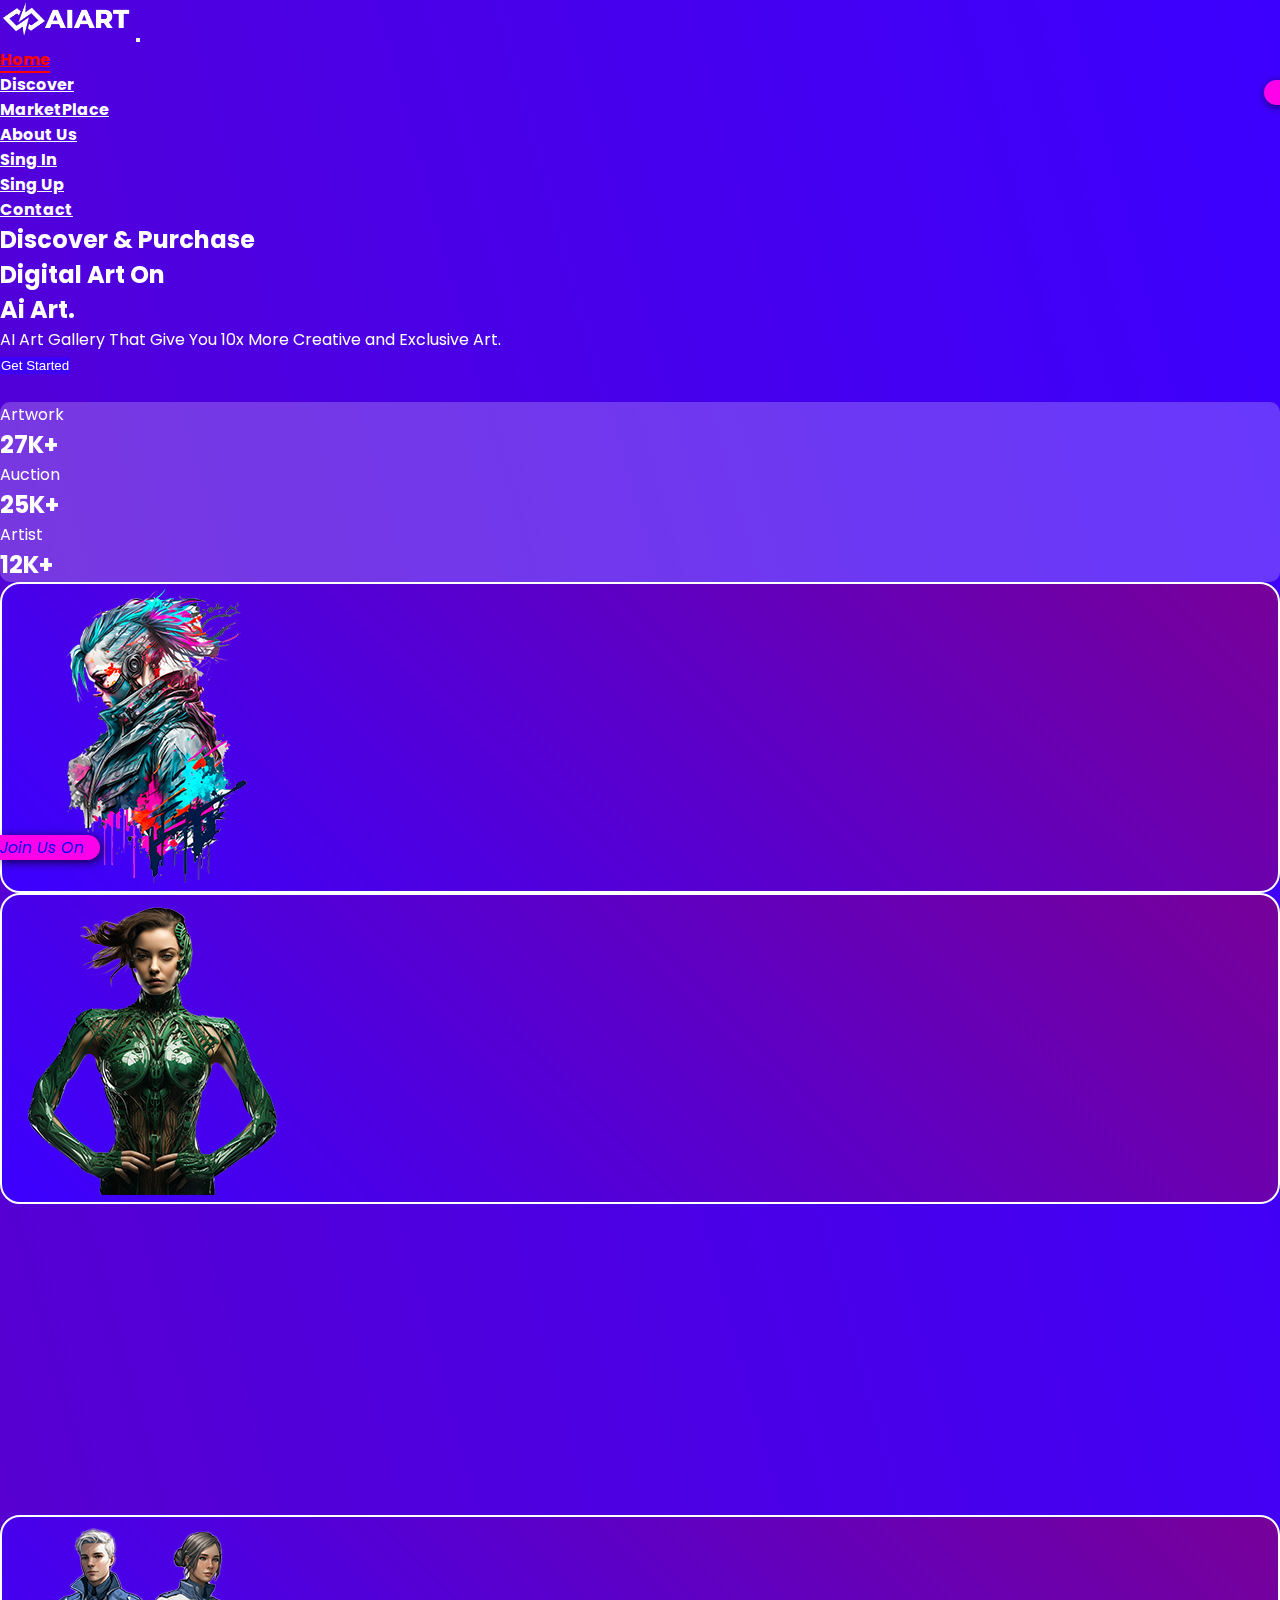
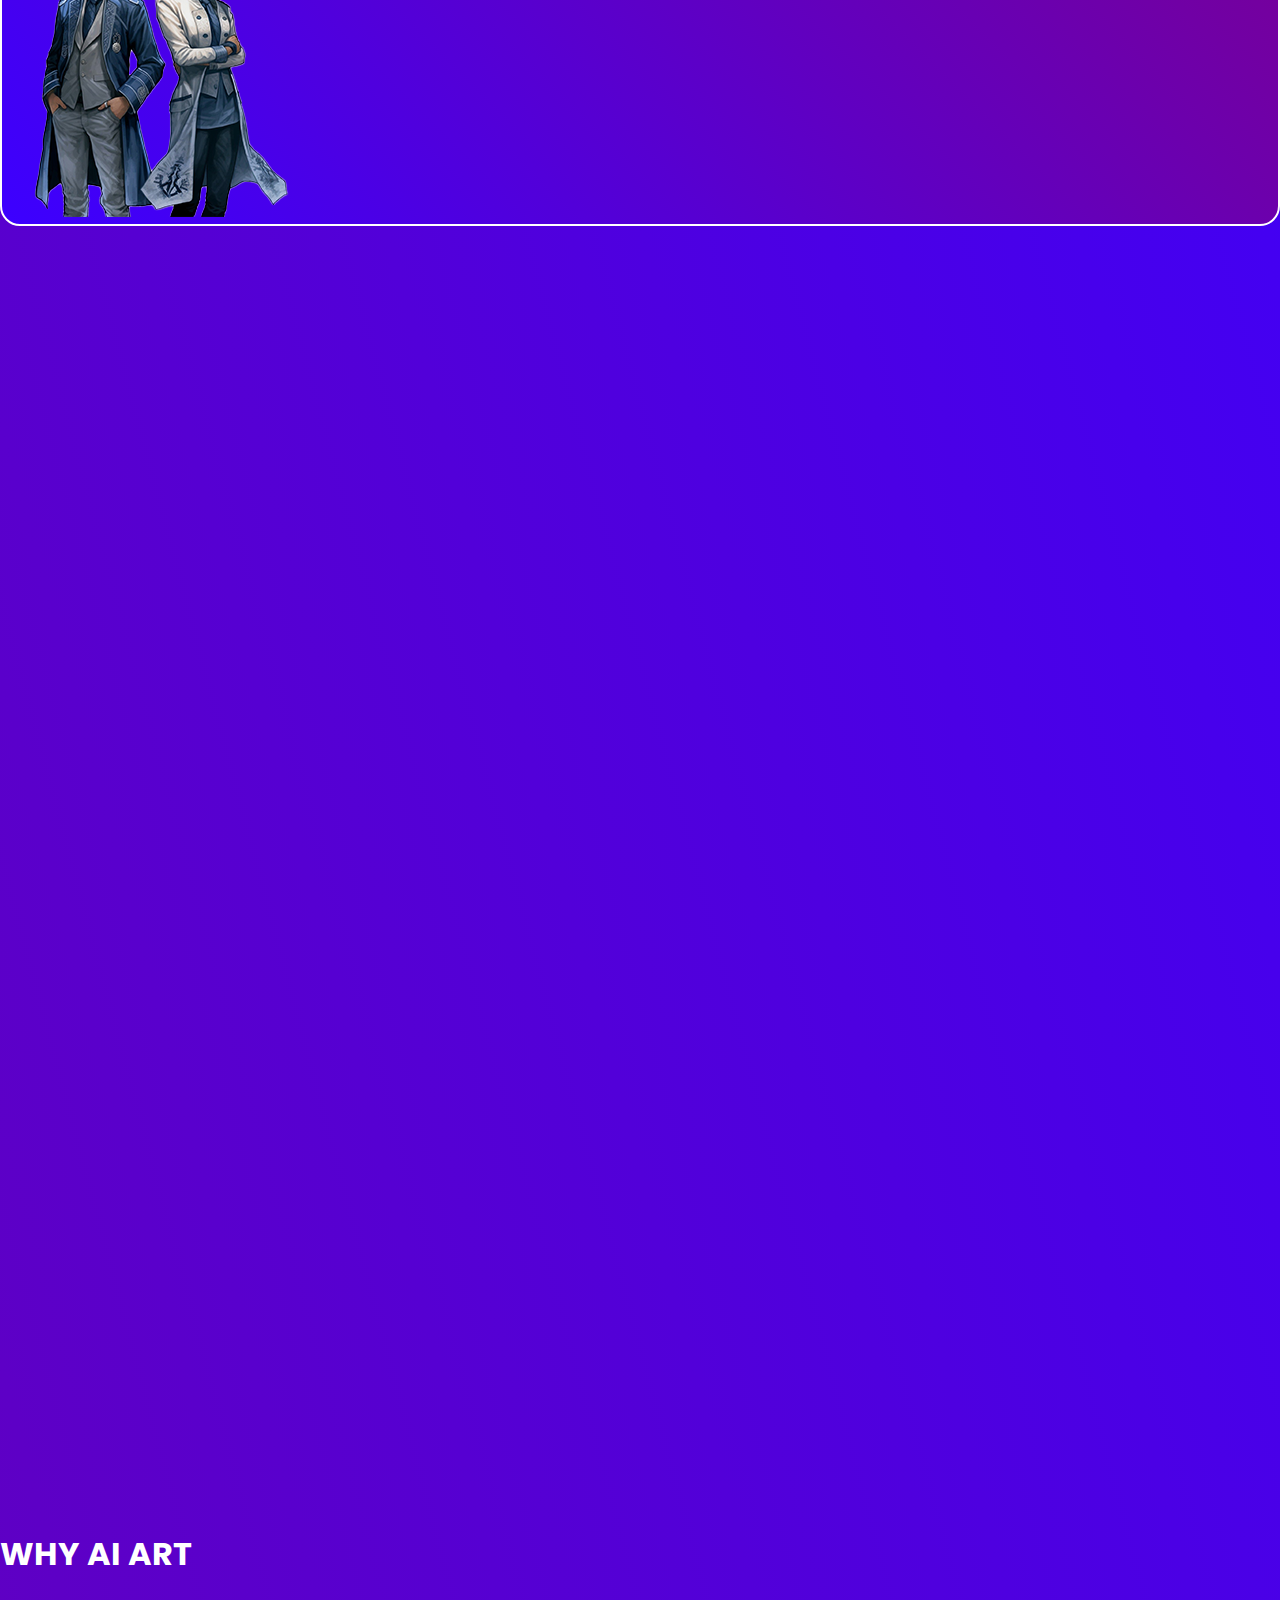
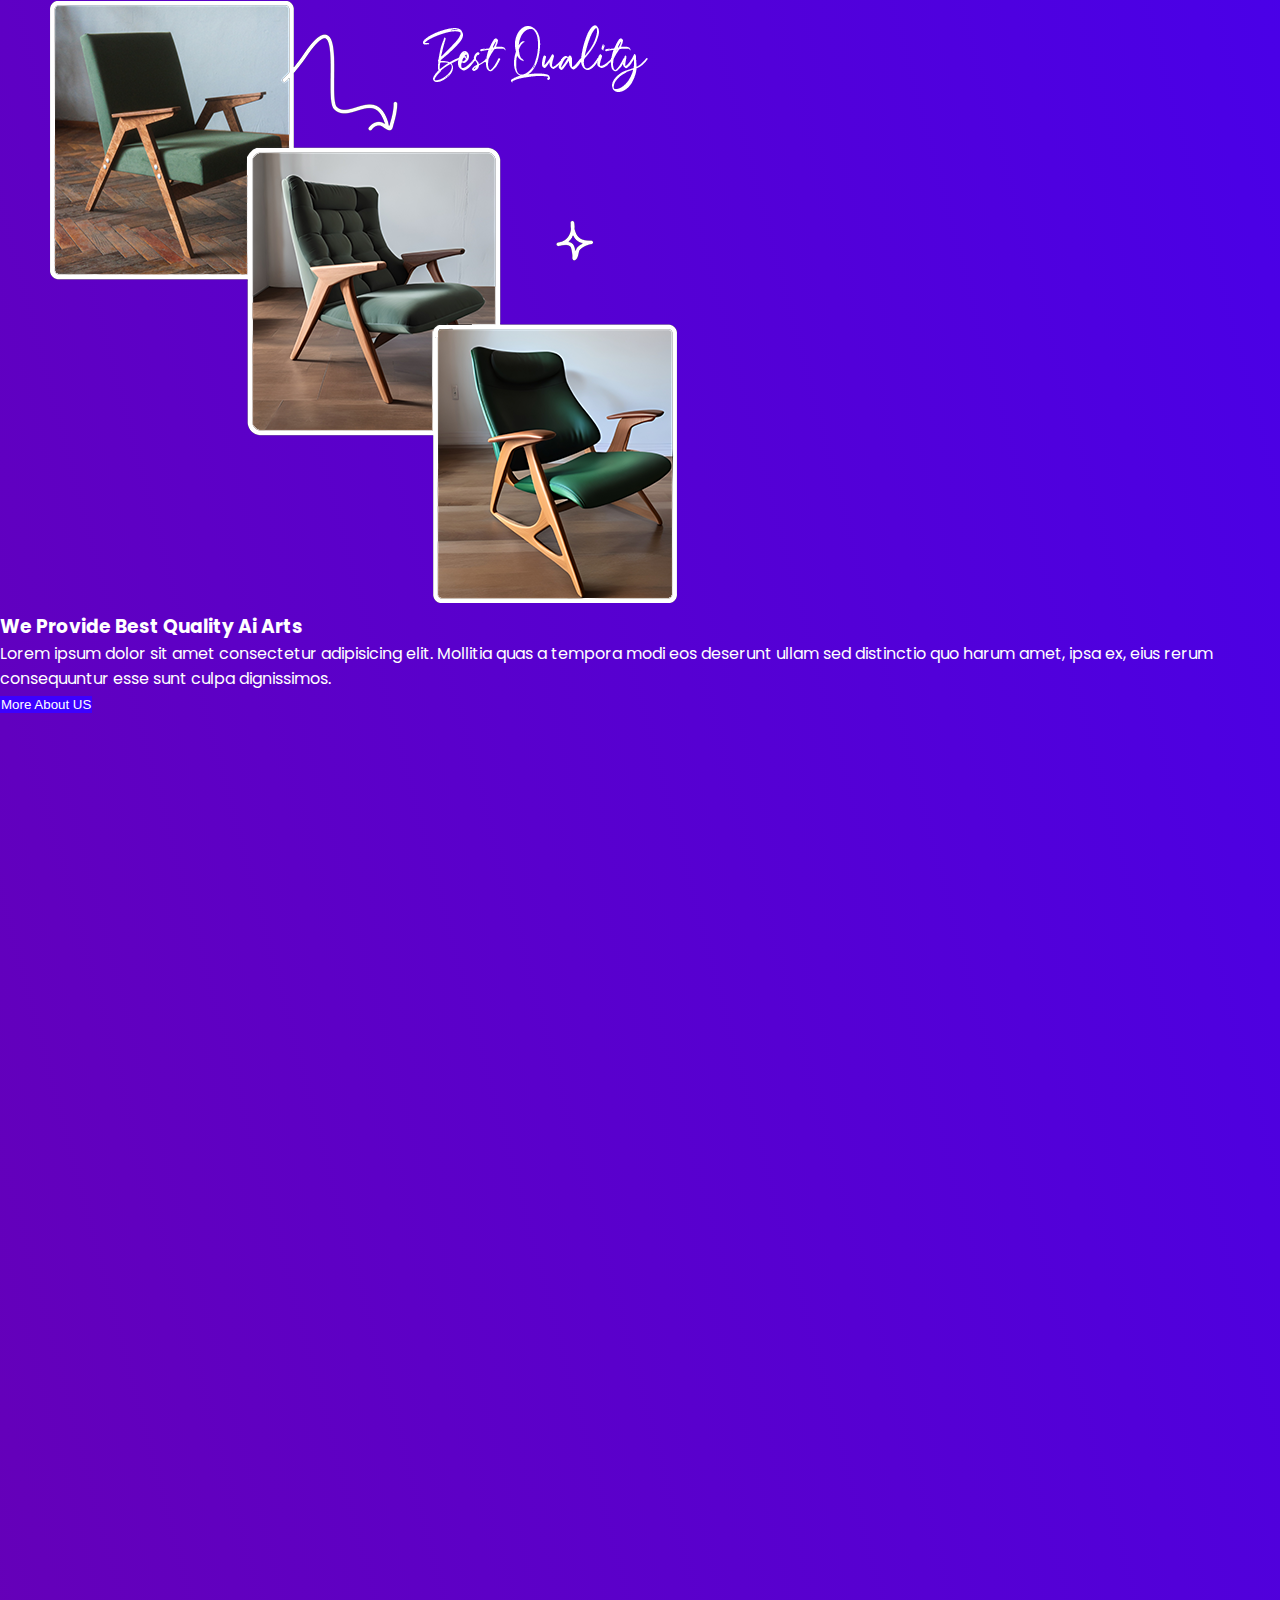
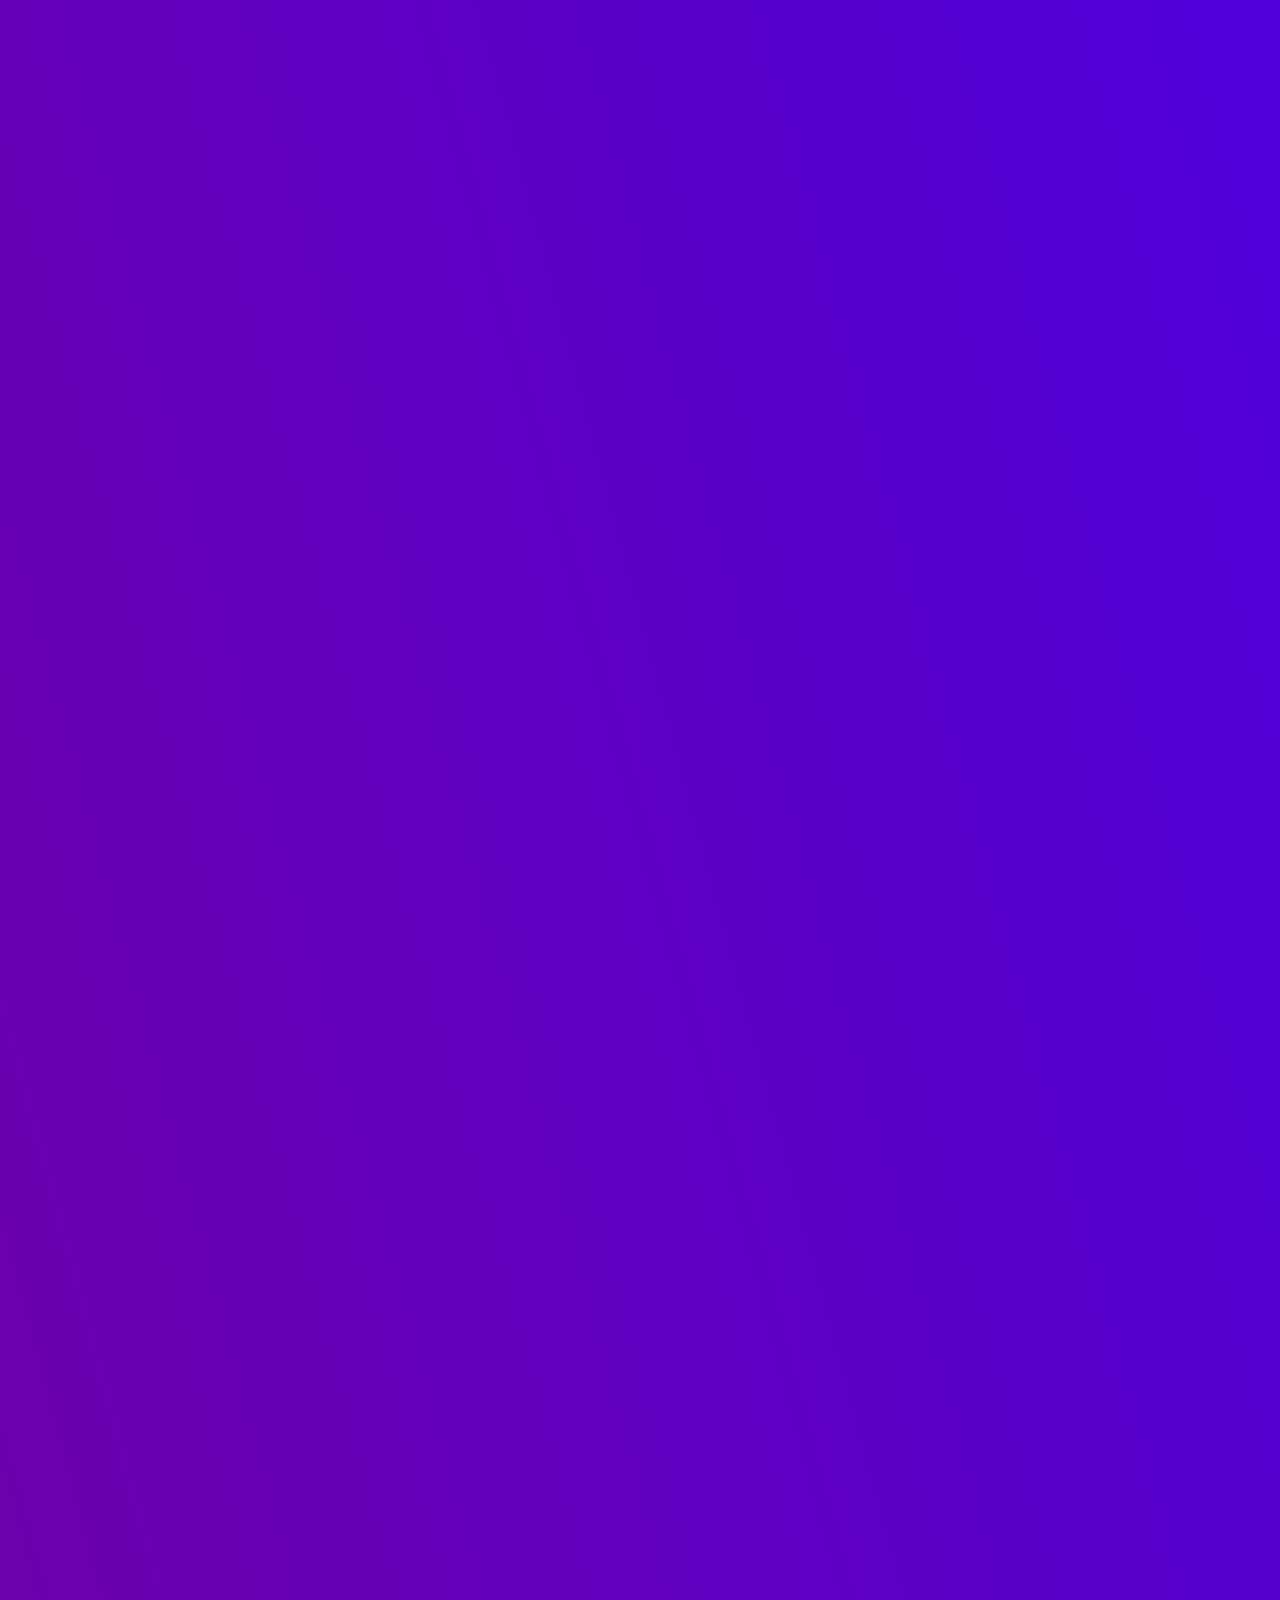
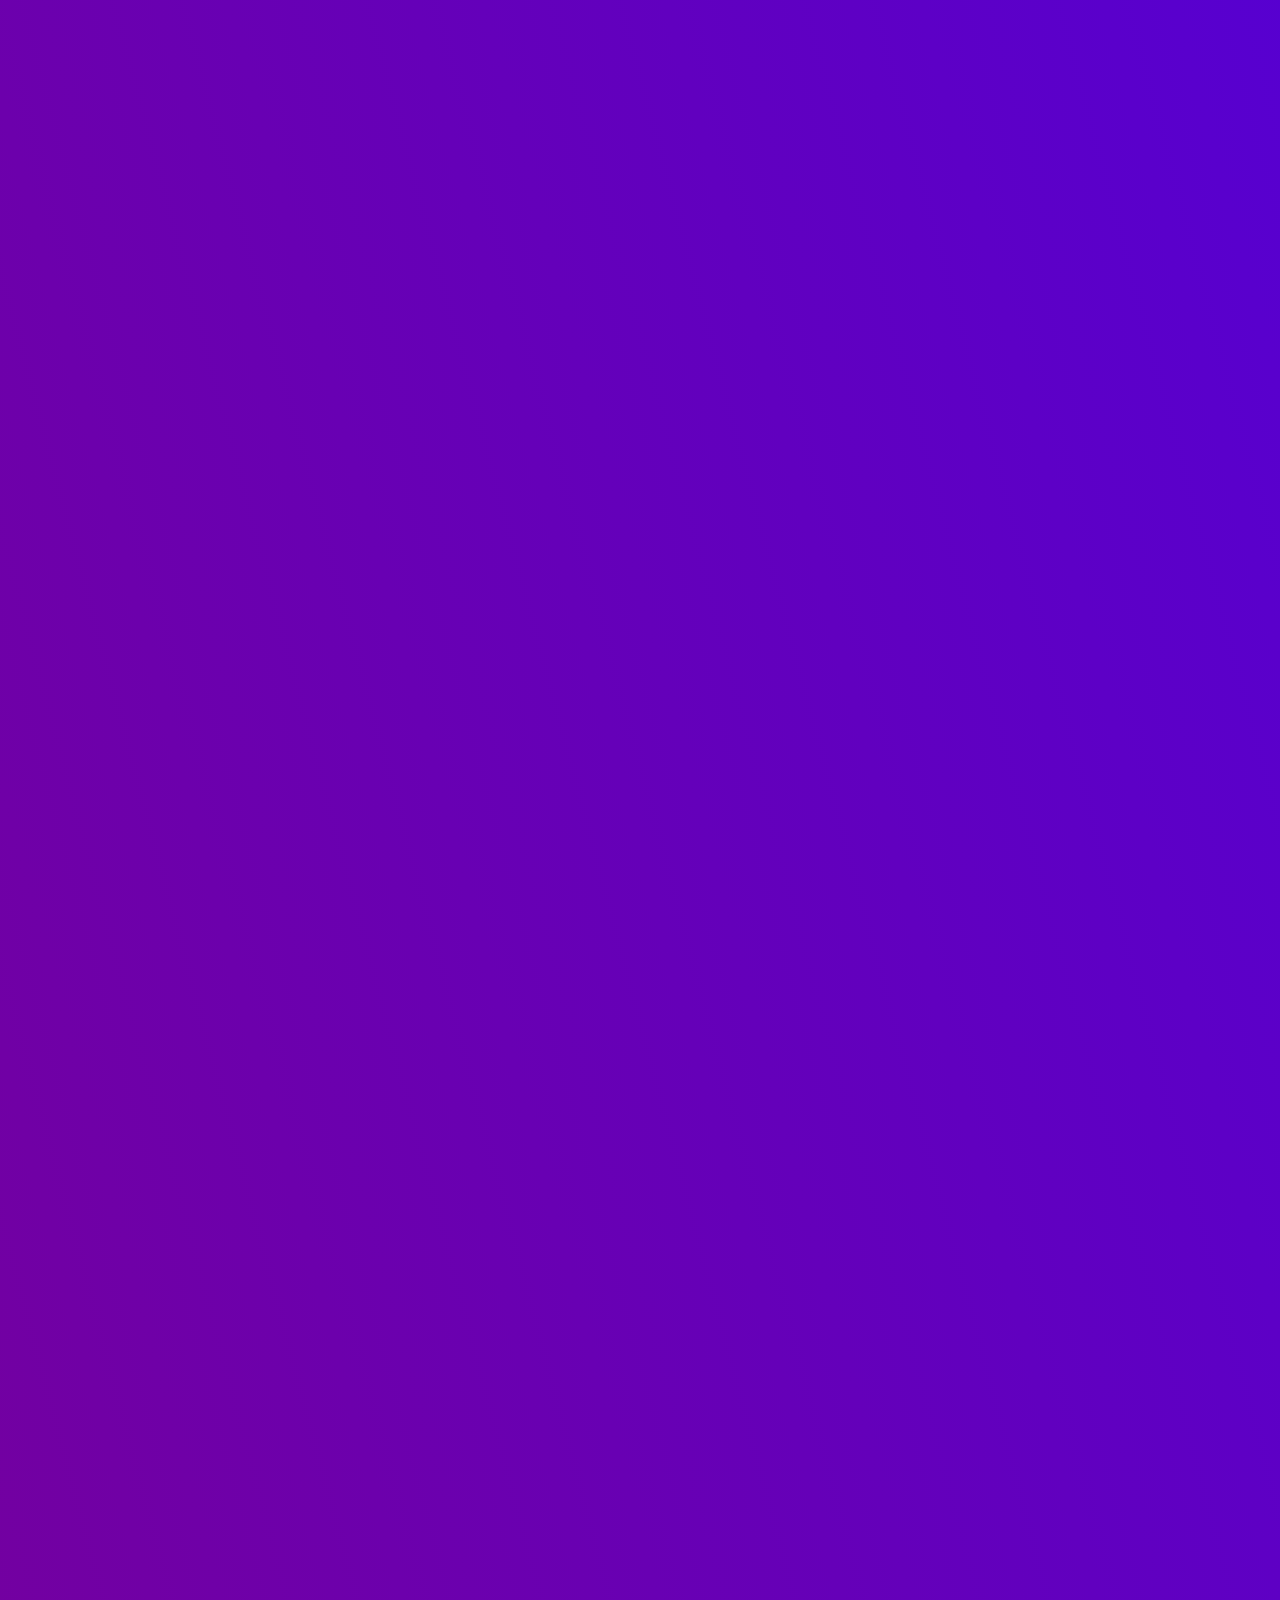
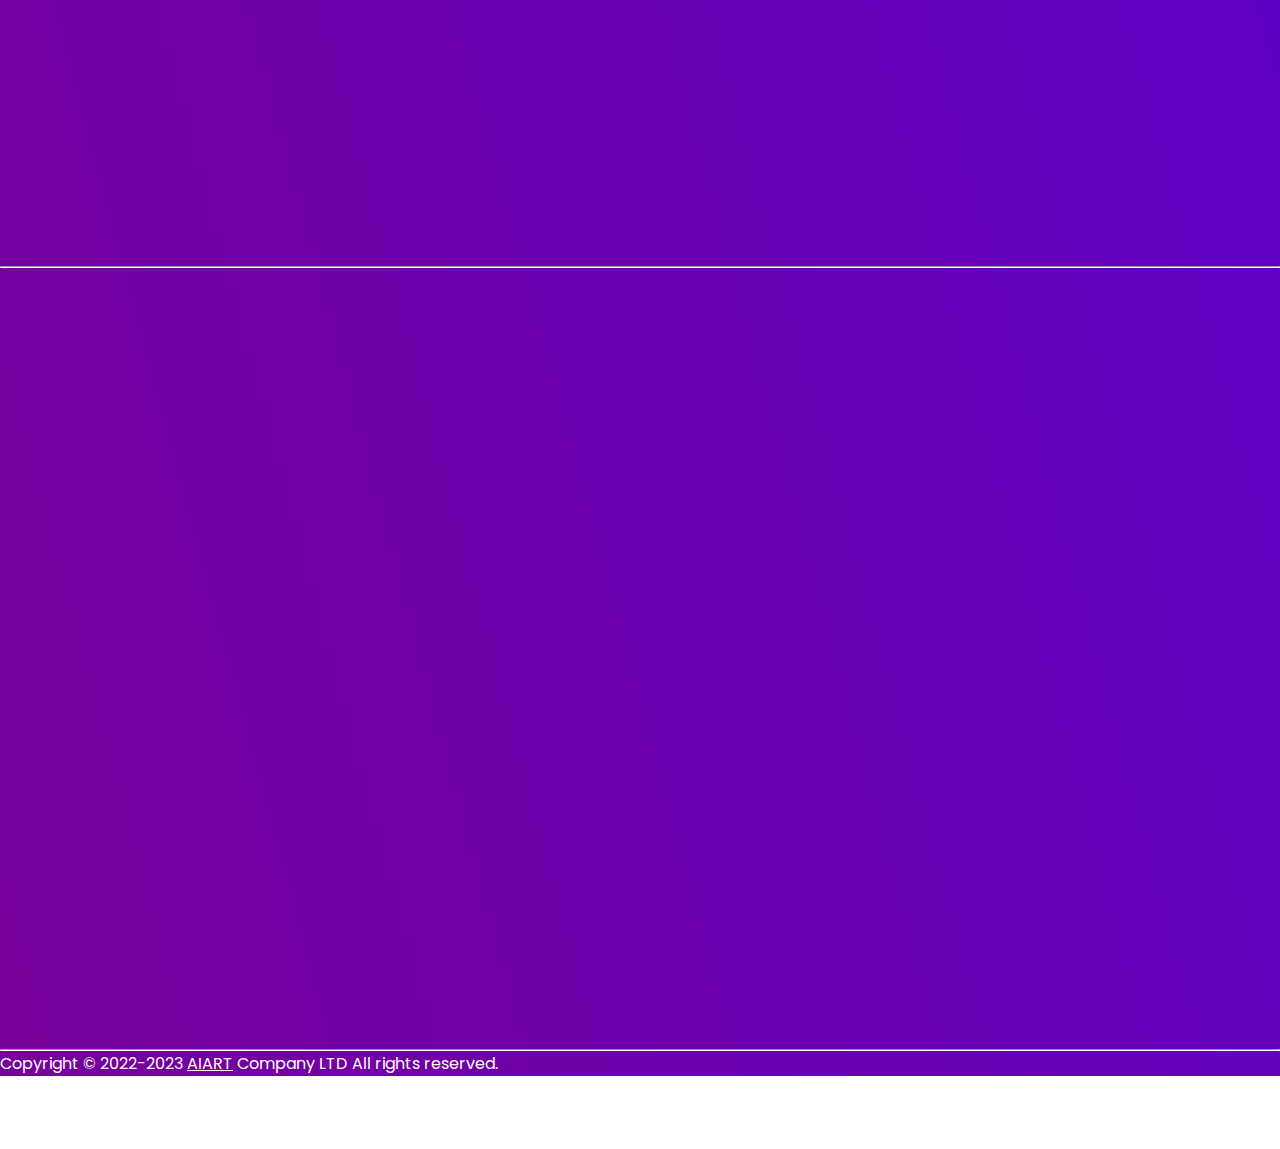
==== index.html @ f898a02e "First" ====
<!doctype html>
<html lang="en">

<head>
    <meta charset="utf-8">
    <meta name="viewport" content="width=device-width, initial-scale=1">
    <!-- BOOTSTRAP LINK -->
    <link href="https://cdn.jsdelivr.net/npm/bootstrap@5.3.1/dist/css/bootstrap.min.css" rel="stylesheet"
        integrity="sha384-4bw+/aepP/YC94hEpVNVgiZdgIC5+VKNBQNGCHeKRQN+PtmoHDEXuppvnDJzQIu9" crossorigin="anonymous">
    <!-- BOOTSTRAP LINK -->
    <!-- BOOTSTRAP JS LINK -->
    <script src="https://cdn.jsdelivr.net/npm/bootstrap@5.3.1/dist/js/bootstrap.bundle.min.js"
        integrity="sha384-HwwvtgBNo3bZJJLYd8oVXjrBZt8cqVSpeBNS5n7C8IVInixGAoxmnlMuBnhbgrkm"
        crossorigin="anonymous"></script>
    <!-- BOOTSTRAP JS LINK -->
    <!-- FONT AWSOME LINK -->
    <link rel="stylesheet" href="https://cdnjs.cloudflare.com/ajax/libs/font-awesome/6.4.2/css/all.min.css"
        integrity="sha512-z3gLpd7yknf1YoNbCzqRKc4qyor8gaKU1qmn+CShxbuBusANI9QpRohGBreCFkKxLhei6S9CQXFEbbKuqLg0DA=="
        crossorigin="anonymous" referrerpolicy="no-referrer" />
    <!-- FONT AWSOME LINK -->
    <!-- JQUERY LINK -->
    <script src="https://code.jquery.com/jquery-3.7.0.js"
        integrity="sha256-JlqSTELeR4TLqP0OG9dxM7yDPqX1ox/HfgiSLBj8+kM=" crossorigin="anonymous"></script>
    <!-- JQUERY LINK -->
    <!-- AOS ANIMATION LINK -->
    <link rel="stylesheet" href="https://unpkg.com/aos@next/dist/aos.css" />
    <!-- AOS ANIMATION LINK -->
    <!-- CUSTOM JS LINK -->
    <script src="js/cart.js"></script>
    <script src="js/script.js"></script>
    <!-- CUSTOM JS LINK -->
    <link rel="stylesheet" href="css/style.css">
    <link rel="icon" href="images/LOGOICON.png">
    <title>AI ART</title>
</head>

<body>
    <!-- NAVBAR -->
    <nav class="navbar navbar-expand-lg " id="navbar_top">
        <div class="container">
            <a class="navbar-brand" href="index.html"><img src="images/LOGO.png" height="40px" alt="Ai Art Logo"></a>
            <button class="navbar-toggler" type="button" data-bs-toggle="collapse" data-bs-target="#navbarNavDropdown"
                aria-controls="navbarNavDropdown" aria-expanded="false" aria-label="Toggle navigation">
                <i class="fa-solid fa-bars text-light fs-3"></i>
            </button>
            <div class="collapse navbar-collapse" id="navbarNavDropdown">
                <ul class="navbar-nav m-auto">
                    <li class="nav-item">
                        <a class="nav-link navact" href="index.html">Home</a>
                    </li>
                    <li class="nav-item">
                        <a class="nav-link ms-lg-4 ms-0" href="discover.html">Discover</a>
                    </li>
                    <li class="nav-item">
                        <a class="nav-link ms-lg-4 ms-0" href="marketplace.html">MarketPlace</a>
                    </li>
                    <li class="nav-item">
                        <a class="nav-link ms-lg-4 ms-0" href="aboutus.html">About Us</a>
                    </li>
                    <li class="nav-item">
                        <a class="nav-link ms-lg-4 ms-0" href="singin.html">Sing In</a>
                    </li>
                    <li class="nav-item">
                        <a class="nav-link ms-lg-4 ms-0" href="singup.html">Sing Up</a>
                    </li>
                    <li class="nav-item">
                        <a class="nav-link ms-lg-4 ms-0" href="contact.html">Contact</a>
                    </li>

                </ul>
            </div>
        </div>
    </nav>
    <!-- NAVBAR -->

    <!-- HERO SEC -->
    <section>
        <div class="container-fluid pb-1 py-md-5" data-aos="fade-up" data-aos-offset="100" data-aos-delay="50"
            data-aos-duration="1000" data-aos-easing="ease-in-out" data-aos-mirror="true" data-aos-once="false"
            data-aos-anchor-placement="top-center">
            <div class="container pb-4 py-md-5 ">

                <div class="row">
                    <div class="col-12 col-md-6 py-md-5 d-flex align-items-center justify-content-center"
                        data-aos="fade-right" data-aos-offset="100" data-aos-delay="50" data-aos-duration="1000"
                        data-aos-easing="ease-in-out" data-aos-mirror="true" data-aos-once="false">
                        <div>
                            <h2 class="fs-1 fw-bold ">Discover & Purchase</h2>
                            <h2 class="fs-1 fw-bold ">Digital Art On</h2>
                            <h2 class="fs-1 fw-bold ">Ai Art.</h2>
                            <p>AI Art Gallery That Give You 10x More Creative and Exclusive Art.</p>
                            <button class="btn btn-info  ">Get Started</button>
                        </div>
                    </div>
                    <div class="col-12 col-md-6 d-flex justify-content-center align-items-center" data-aos="fade-up"
                        data-aos-offset="100" data-aos-delay="50" data-aos-duration="1000" data-aos-easing="ease-in-out"
                        data-aos-mirror="true" data-aos-once="false">
                        <div class="col-12 py-md-3">
                            <img src="images/BACkground.png" class="w-100 img-fluid    heroimg" alt="">
                        </div>
                    </div>
                </div>
            </div>
        </div>
    </section>
    <!-- HERO SEC -->

    <!-- Count SEC -->
    <section>
        <div class="container-fluid mb-5" data-aos="fade-up" data-aos-offset="50" data-aos-delay="50"
            data-aos-duration="1000" data-aos-easing="ease-in-out" data-aos-mirror="true" data-aos-once="false">
            <div class="container count-main">
                <div class="row py-5">
                    <div class="col-4 text-center count-text">
                        <p class="fs-5 fw-bold pb-0 mb-0 ">Artwork</p>
                        <h2 class="fs-1 fw-bold ps-2 pt-0 ">27K+</h2>
                    </div>
                    <div class="col-4 text-center count-text">
                        <p class="fs-5 fw-bold pb-0 mb-0 ">Auction</p>
                        <h2 class="fs-1 fw-bold ps-2 pt-0 ">25K+</h2>
                    </div>
                    <div class="col-4 text-center count-text">
                        <p class="fs-5 fw-bold pb-0 mb-0 ">Artist</p>
                        <h2 class="fs-1 fw-bold ps-3 pt-0 ">12K+</h2>
                    </div>
                </div>
            </div>
        </div>
    </section>
    <!-- Count SEC -->

    <!-- Trending sec -->
    <section>
        <div class="container my-5 " data-aos="fade-up" data-aos-offset="100" data-aos-delay="50"
            data-aos-duration="1000" data-aos-easing="ease-in-out" data-aos-mirror="true" data-aos-once="false">
            <div class="row">
                <div class="col-12 col-md-6  ">
                    <div class="row gy-2 px-3 ">
                        <div class="col-6 tre-bg" data-aos="fade-right" data-aos-offset="100" data-aos-delay="50"
                            data-aos-duration="1000" data-aos-easing="ease-in-out" data-aos-mirror="true"
                            data-aos-once="false">
                            <img src="images/tre1.png" class="img-fluid w-100 tre-img" alt="">
                        </div>
                        <div class="col-6 tre-bg  ">
                            <img src="images/tre2.png" class="img-fluid w-100 tre-img" alt="">
                        </div>
                        <div class="col-6 tre-bg" data-aos="fade-right" data-aos-offset="100" data-aos-delay="50"
                            data-aos-duration="1000" data-aos-easing="ease-in-out" data-aos-mirror="true"
                            data-aos-once="false">
                            <img src="images/tre3.png" class="img-fluid w-100 tre-img" alt="">
                        </div>
                        <div class="col-6 tre-bg  ">
                            <img src="images/tre4.png" class="img-fluid w-100 tre-img" alt="">
                        </div>
                    </div>
                </div>
                <div class="col-12 col-md-6  " data-aos="fade-up" data-aos-offset="100" data-aos-delay="50"
                    data-aos-duration="1000" data-aos-easing="ease-in-out" data-aos-mirror="true" data-aos-once="false">
                    <div class="pt-5">
                        <p class="pt-0 pt-md-2 fw-bold ">Popular Art</p>
                        <h2 class="fs-1 fw-bold ">Trending On</h2>
                        <h2 class="fs-1 fw-bold ">This Week.</h2>
                        <p class="pt-2">Lorem ipsum, dolor sit amet consectetur adipisicing elit. Deserunt ratione alias
                            pariatur
                            odio, vel dolor sit amet consectetur adipisicing elit.</p>
                        <a href="discover.html" class="tre-a">See All <i class="fa-solid fa-arrow-right-long"></i></a>
                    </div>
                </div>
            </div>
        </div>
    </section>

    <!-- Trending sec -->

    <!-- Be Detailed Sec -->
    <section data-aos="fade-up" data-aos-offset="100" data-aos-delay="50" data-aos-duration="1000"
        data-aos-easing="ease-in-out" data-aos-mirror="true" data-aos-once="false">
        <div class="container my-5 py-5 ">
            <div class="row gy-3  py-5 px-2  px-md-5  be-bg">
                <div class="col-12 col-md-6  d-flex align-items-center " data-aos="fade-right" data-aos-offset="100"
                    data-aos-delay="50" data-aos-duration="1000" data-aos-easing="ease-in-out" data-aos-mirror="true"
                    data-aos-once="false">
                    <div class="">
                        <h2>Be Detailed</h2>
                        <h5 class="pt-4"><b>This is good:</b> Color bird</h5>
                        <h5 class="pt-3"><b>This is even better:</b> A mixed media painting of a bird, volumetric
                            outdoor lighting,
                            midday, high fantasy, cgsociety, cheerful colours, full length, exquisite detail, post
                            processing, masterpiece.</h5>
                    </div>
                </div>
                <div class="col-12 col-md-6 pt-3 pt-md-0 " data-aos="fade-up" data-aos-offset="100" data-aos-delay="50"
                    data-aos-duration="1000" data-aos-easing="ease-in-out" data-aos-mirror="true" data-aos-once="false">
                    <div class="row">
                        <div class="col-6">
                            <p class="text-center fw-bold  fs-4 be-text">Good</p>
                            <img src="images/be2.png" class="w-100 img-fluid be-img" alt="">
                        </div>
                        <div class="col-6">
                            <p class="text-center fw-bold  fs-4 be-text">Better</p>
                            <img src="images/be1.png" class="w-100 img-fluid be-img" alt="">
                        </div>
                    </div>
                </div>
            </div>
        </div>
    </section>
    <!-- Be Detailed Sec -->

    <!-- WHY AI ART -->
    <div class="container my-5">
        <h1 class="text-center pb-3 fw-bold">WHY AI ART</h1>
        <div class="row g-4">
            <div class="col-12 col-md-6">
                <img src="images/Whyweare.png" class="img-fluid w-100" alt="why we are">
            </div>
            <div class="col-12 col-md-6 d-flex justify-content-center align-items-center">
                <div>
                    <h3 class="fs-1 fw-bold pb-lg-5">We Provide Best Quality Ai Arts</h3>
                    <p class="fs-5  pb-lg-4">Lorem ipsum dolor sit amet consectetur adipisicing elit. Mollitia quas a
                        tempora modi eos deserunt ullam sed distinctio quo harum amet, ipsa ex, eius rerum consequuntur
                        esse sunt culpa dignissimos.</p>
                    <a href="aboutus.html"><button class="btn btn-info mt-lg-5 ">More About US</button></a>
                </div>
            </div>
        </div>
    </div>
    <!-- WHY AI ART -->

    <!-- Discover sec -->
    <section>
        <div class="container my-5 pt-4" data-aos="fade-up" data-aos-offset="100" data-aos-delay="50"
            data-aos-duration="1000" data-aos-easing="ease-in-out" data-aos-mirror="true" data-aos-once="false">
            <h2 class="text-center fs-1 fw-bold  pb-5 " >Discover</h2>
            <div class="row">
                <div class="col-lg-4 col-md-12 mb-4 mb-lg-0" data-aos="fade-right" data-aos-offset="100"
                    data-aos-delay="50" data-aos-duration="1000" data-aos-easing="ease-in-out" data-aos-mirror="true"
                    data-aos-once="false">
                    <img src="images/ghl1.png" class="w-100 ds-img mb-4" alt="Boat on Calm Water" />

                    <img src="images/gvl1.png" class="w-100 ds-img mb-4" alt="Wintry Mountain Landscape" />
                </div>

                <div class="col-lg-4 mb-4 mb-lg-0" data-aos="fade-up" data-aos-offset="100" data-aos-delay="50"
                    data-aos-duration="1000" data-aos-easing="ease-in-out" data-aos-mirror="true" data-aos-once="false">
                    <img src="images/gvl2.png" class="w-100 ds-img mb-4" alt="Mountains in the Clouds" />

                    <img src="images/ghl2.png" class="w-100 ds-img mb-4" alt="Boat on Calm Water" />
                </div>

                <div class="col-lg-4 mb-4 mb-lg-0" data-aos="fade-up" data-aos-offset="100" data-aos-delay="50"
                    data-aos-duration="1000" data-aos-easing="ease-in-out" data-aos-mirror="true" data-aos-once="false">
                    <img src="images/ghl3.png" class="w-100 ds-img mb-4" alt="Waves at Sea" />

                    <img src="images/gvl3.png" class="w-100 ds-img mb-4" alt="Yosemite National Park" />
                </div>
                <div class="col-lg-4 col-md-12 mb-4 mb-lg-0" data-aos="fade-right" data-aos-offset="100"
                    data-aos-delay="50" data-aos-duration="1000" data-aos-easing="ease-in-out" data-aos-mirror="true"
                    data-aos-once="false">
                    <img src="images/ghl4.png" class="w-100 ds-img mb-4" alt="Boat on Calm Water" />

                    <img src="images/gvl4.png" class="w-100 ds-img mb-4" alt="Wintry Mountain Landscape" />
                </div>

                <div class="col-lg-4 mb-4 mb-lg-0" data-aos="fade-up" data-aos-offset="100" data-aos-delay="50"
                    data-aos-duration="1000" data-aos-easing="ease-in-out" data-aos-mirror="true" data-aos-once="false">
                    <img src="images/gvl5.png" class="w-100 ds-img mb-4" alt="Mountains in the Clouds" />

                    <img src="images/ghl5.png" class="w-100 ds-img mb-4" alt="Boat on Calm Water" />
                </div>

                <div class="col-lg-4 mb-4 mb-lg-0" data-aos="fade-up" data-aos-offset="100" data-aos-delay="50"
                    data-aos-duration="1000" data-aos-easing="ease-in-out" data-aos-mirror="true" data-aos-once="false">
                    <img src="images/ghl6.png" class="w-100 ds-img mb-4" alt="Waves at Sea" />

                    <img src="images/gvl6.png" class="w-100 ds-img mb-4" alt="Yosemite National Park" />
                </div>
            </div>
            <div class="text-center my-4 ">
                <a href="discover.html"><button class="btn btn-info">Discover More</button></a>
            </div>
        </div>
    </section>
    <!-- Discover sec -->


    <!-- Footer Sec -->
    <footer>
        <hr>
        <div class="container-fluid">
            <div class="container pt-5 ">
                <div class="row">
                    <div class="col-12 col-md-4 text-center text-md-start" data-aos="fade-up" data-aos-offset="0"
                        data-aos-delay="50" data-aos-duration="1000" data-aos-easing="ease-in-out"
                        data-aos-mirror="true" data-aos-once="false">
                        <a href="index.html"><img src="images/LOGO.png"
                                class="img-fluid w-50 navbar-brand m-auto m-md-0  d-block " alt=""></a>
                        <p>Get exclusive AI Arts straight to your directory. AI Art Gallery That Give You 10x More
                            Creative and Exclusive Art.</p>
                        <a href="singup.html"><button class="btn btn-sm btn-info ms-2">Sing Up</button></a>
                        <a href="singin.html"><button class="btn btn-sm btn-info ms-2">Sing In</button></a>
                    </div>

                    <div class="col-12 col-md-4 my-3 pt-3 pt-md-0 mt-md-0 d-flex justify-content-center"
                        data-aos="fade-up" data-aos-offset="0" data-aos-delay="50" data-aos-duration="1000"
                        data-aos-easing="ease-in-out" data-aos-mirror="true" data-aos-once="false">
                        <div>
                            <h3 class="fw-bold ">Quiq Links</h3>
                            <ul class="p-0">
                                <li><a href="index.html">Home</a></li>
                                <li><a href="discover.html">Discover</a></li>
                                <li><a href="marketplace.html">MarketPlace</a></li>
                                <li><a href="aboutus.html">About US</a></li>
                                <li><a href="contact.html">Contact</a></li>
                            </ul>
                        </div>
                    </div>
                    <div class="col-12 col-md-4 mt-4 m-md-0 " data-aos="fade-up" data-aos-offset="0" data-aos-delay="50"
                        data-aos-duration="1000" data-aos-easing="ease-in-out" data-aos-mirror="true"
                        data-aos-once="false">
                        <h4 class="text-center fs-4 fw-bold my-0 py-0 mb-0">Social Links</h4>

                        <div class="d-flex justify-content-center align-items-center ">
                            <a href="https://www.instagram.com/" target="_blank" class="fs-1 m-1"><i
                                    class="fa-brands fa-square-instagram"></i></a>
                            <a href="https://twitter.com/" target="_blank" class="fs-1 m-1"><i
                                    class="fa-brands fa-square-twitter"></i></a>
                            <a href="https://www.facebook.com/" target="_blank" class="fs-1 m-1"><i
                                    class="fa-brands fa-square-facebook"></i></a>
                            <a href="https://api.whatsapp.com/send?phone=923182146661&amp;text=Hello, I have a question."
                                target="_blank" class="fs-1 m-1 pe-md-2"><i
                                    class="fa-brands fa-square-whatsapp"></i></a>
                        </div>
                        <div>
                            <img src="images/Footer.png" class="img-fluid  h-25   m-auto d-block my-0 py-0" alt="">
                        </div>
                    </div>
                </div>
            </div>

        </div>
        <div class="container ">
            <hr class="border-bottom border-1 opacity-50  ">
            <p class="text-center">Copyright © 2022-2023 <a href="index.html">AIART</a> Company LTD All rights reserved.
            </p>
        </div>
    </footer>
    <!-- Footer Sec -->

    <!-- WHATSAPP -->
    <div class="whatsapp fs-5">
        <a href="https://api.whatsapp.com/send?phone=923182146661&amp;text=Hello, I have a question." class="px-2"
            target="_blank">
            <i>Join Us On </i>
            <i class="fa-brands fa-whatsapp"></i>
        </a>
    </div>
    <!-- WHATSAPP -->

    <!-- ADD TO CART ICON-->
    <div class="iconShopping">
        <button class="btn adbtn fs-5"><span class=" badge rounded-pill fs-5 pt-0 ps-1 px-0 adbtn"></span>
            <i class="fa fa-shopping-cart adbtn"></i></button>
    </div>
    <!-- ADD TO CART ICON-->

    <!-- ADD TO CART BOX -->
    <div class="cartBox">
        <div class="cart">
            <i class="fa fa-close"></i>
            <h1>ADD TO CART</h1>
            <table class="table text-center table-danger"></table>
        </div>
    </div>
    <!-- ADD TO CART BOX -->

    <!-- progressbar and back to top button code start -->
    <div class="progress-bar"></div>
    <button class="back-to-top hidden">
        <a href="#">
            <i class="fa-solid fa-circle-arrow-up back-to-top-icon"></i>
        </a>
    </button>

    <script src="js/java.js"></script>
    <!-- progressbar and back to top button code start -->



    <!-- AOS ANIMATION JS LINK -->
    <script src="https://unpkg.com/aos@next/dist/aos.js"></script>
    <script>
        AOS.init();
    </script>
    <!-- AOS ANIMATION JS LINK -->





</body>

</html>
---- css/style.css ----
@import url('https://fonts.googleapis.com/css2?family=Poppins:wght@500;700&display=swap');

* {
    padding: 0;
    margin: 0;
    box-sizing: border-box;
}

body {
    background: linear-gradient(255deg, rgba(60, 0, 255, 1) 0%, rgba(119, 0, 153, 1) 100%) no-repeat;
    background-size: cover;
    color: white;
    font-family: 'Poppins', sans-serif;
}

/* SCROLL BAR CSS */

::-webkit-scrollbar-track {
    -webkit-box-shadow: inset 0 0 1ch rgb(0, 0, 0);
    background-color: #3c00ff;
}

::-webkit-scrollbar {
    width: 10px;
    /* background-color: #131416; */

}

::-webkit-scrollbar-thumb {
    background-color: #770099;
    -webkit-box-shadow: inset 0 0 1ch rgba(255, 255, 255, 0.301);

}

::-webkit-scrollbar-thumb:hover {
    /* background-color: #ffffff; */
    background-color: #ff00ea;
}

/* SCROOL BAR CSS DONE */

/* BOOTSTRAP CSS */

.btn-info {
    background-color: #3c00ff;
    border: 1px solid #3c00ff;
    color: white;
    transition: 0.9s ease-in-out;
}

.btn-info:hover {
    background-color: #770099;
    border: 1px solid white;
    color: white;
}

/* BOOTSTRAP CSS */

/* NAVBAR CSS */

.nav-link {
    color: white;
    font-weight: bold;
    transition: 0.5s ease-in-out;
}

.nav-link:hover {
    color: #ff0000;
    border-bottom: 2px solid #ff0000;
    /* border-spacing: 15px 50px; */
}

.nav-link:focus {
    color: #ff0000;
    border-bottom: 2px solid #ff0000;
}

.navact {
    color: #ff0000;
    border-bottom: 2px solid #ff0000;
}

.navbar-brand {
    transition: 0.5s ease-in-out;
}

.navbar-brand:hover {
    transform: scale(1.10);
}

.fixed-top {
    top: -40px;
    transform: translateY(40px);
    transition: transform .5s;
}

.navbar-toggler:active {
    box-shadow: 2px 2px 2ch white;
}

.navbar-toggler:focus {
    box-shadow: none;
    border: 1px solid white;
}

.asd {
    margin-top: 3px;
}

/* navbar css */
/* HERO CSS */

.heroimg {
    border-radius: 60px;
    transition: 0.5s ease-in-out;
}

.heroimg:hover {
    transform: scale(1.05) rotate(-5deg);
}

/* HERO CSS */
/* Count Sec Css */

.count-main {
    background-color: rgba(255, 255, 255, 0.219);
    border-radius: 10px;
    cursor: default;
}

.count-text {
    transition: 0.5s ease-in-out;
}

.count-text:hover {
    transform: scale(1.5);
    font-style: oblique;
}

/* Count Sec Css */

/* Trending sec css */

.tre-bg {
    background: linear-gradient(45deg, rgba(60, 0, 255, 1) 0%, rgba(119, 0, 153, 1)) no-repeat;
    background-size: cover;
    border-radius: 20px;
    border: 2px solid white;
    transition: 0.5s ease-in-out;
}

.tre-bg:hover {
    box-shadow: inset 0px 0px 5ch black;
}

.tre-img {
    transition: 0.5s ease-in-out;
}

.tre-img:hover {
    transform: scale(1.5);
    transform: perspective(100%) translateY(15%) rotateX(25deg) translateZ(0);
    clip-path: inset(0px 0px 40px 0px);
}

.tre-a {
    text-decoration: none;
    color: white;
    transition: 0.5s ease-in-out;
}

.tre-a:hover {
    color: #ff0000;
}

/* Trending sec css */

/* Be Detailed Sec css */

.be-bg {
    background-color: rgba(255, 255, 255, 0.219);
    border-radius: 10px;
}

.be-text {
    background: linear-gradient(45deg, rgba(60, 0, 255, 1) 0%, rgba(119, 0, 153, 1)) no-repeat;
    box-shadow: 0px 0px 4ch rgb(111, 0, 255), 2px 2px 10px black;
    border-radius: 10px;
    cursor: default;
}

.be-img {
    transition: 0.5s ease-in-out;
    border-radius: 10px;
}

.be-img:hover {
    transform: scale(1.05);
}

/* Be Detailed Sec css */
/* Discover sec css */

.ds-img {
    border-radius: 10px;
    box-shadow: 2px 2px 2ch black;
}



/* Discover sec css */
/* Footer sec css */

footer {
    /* background-color: rgba(255, 255, 255, 0.219); */
    margin: 0;
    padding: 0;
}

hr {
    border-bottom: 1px solid white;
    opacity: 100;
}

ul {
    list-style: none;

}

footer a {
    color: white;
    transition: 0.5s ease-in-out;
}

footer a:hover {
    color: #ff00ea;
}

footer h3,
h4 {
    color: #ff00ea;
    cursor: default;
}

/* Footer sec css */

/* MARKET PLACE CSS */

.mr-card a {
    text-decoration: none;
}

.mr-card .card-body,
.card {
    background-color: transparent;
    color: white;
}

.card-body .btn-outline-light {
    transition: 0.6s ease-in-out;
}

.card-body .btn-outline-light:hover {
    background-color: #ff00ea;
    color: black;
    border-color: black;
    box-shadow: 0px 0px 2ch #ff00ea;
}

.mr-card .card {
    border: 1px solid white;
    border-radius: 15px;
    transition: 0.5s ease-in-out;
    overflow: hidden;
}

.mr-card .card:hover {
    background-color: #3c00ff;
}

.mr-card .card-img-top {
    transition: 0.5s ease-in-out;
}

.mr-card .card-img-top:hover {
    transform: scale(1.05);
    box-shadow: 0px 2px 2ch black;
}

.mr-card .card-title {
    transition: 0.5s ease-in-out;
}

.mr-card .card-title:hover {
    color: #ff0000;
}

.mr-card .card-text {
    color: #ff0000;
    transition: 0.5s ease-in-out;
}

.mr-card .card-text:hover {
    color: #ff00ea;
    font-size: larger;
}

/* MARKET PLACE CSS */

/* SING IN CSS */

form a {
    text-decoration: none;
    color: #ff00ea;
    transition: 0.5s ease-in-out;
}

form a:hover {
    color: #ff0000;
}

form .form-control {
    background: linear-gradient(90deg, rgba(60, 0, 255, 1) 0%, rgba(119, 0, 153, 1)) no-repeat;
    color: white;
}

form .form-control:focus {
    background-color: #ff00ea;
    color: white;
    box-shadow: 2px 2px 2ch #ff00ea;
}

form .form-control::placeholder {
    color: rgb(214, 214, 214);
}

/* SING IN CSS */

/* Contact Page CSs */

.cu-box-2 {
    background-color: #3c00ff;
    box-shadow: inset 0px 0px 4ch #000000;
}

.cu-links {
    transition: 0.5s ease-in-out;
    text-decoration: none;
    color: white;
}

.cu-links:hover {
    color: #ff00ea;
    cursor: pointer;
}

/* Contact Page CSs */


/* ADD TO CART CSS */

.iconShopping {
    position: fixed;
    right: 0rem;
    top: 5rem;
    background-color: #ff00ea;
    border: none;
    cursor: pointer;
    z-index: 1;
    padding-right: 1rem;
    border-top-left-radius: 50px;
    border-bottom-left-radius: 50px;
    transition: 0.5s ease-in-out;
    box-shadow: 2px 2px 1ch rgba(0, 0, 0, 0.753);
}

.iconShopping:hover {
    background-color: #ff0000;
}

.adbtn {
    color: #3c00ff;
    outline: none;
    border: none;
}

.adbtn:focus {
    background-color: transparent;
    color: #f00;
    outline: none;
    border: none;
}

/*cart box*/
.cartBox {
    position: fixed;
    top: 0;
    left: 0;
    height: 100%;
    width: 100%;
    display: flex;
    align-items: center;
    justify-content: center;
    background: rgba(0, 0, 0, 0.8);
    z-index: 99999;
    transition: 0.3s linear;
    transform: scale(0);
    overflow-y: auto;
}

.cartBox.active {
    transform: scale(1);
}

.cartBox .cart {
    position: relative;
    height: 90%;
    width: 90%;
    background: linear-gradient(90deg, rgba(60, 0, 255, 1) 0%, rgba(119, 0, 153, 1)) no-repeat;
    display: flex;
    flex-direction: column;
    align-items: center;
}

.cartBox .cart i {
    position: absolute;
    right: 0;
    top: 0;
    background: #ff0000;
    padding: 10px 15px;
    color: #fff;
    cursor: pointer;
}

.cartBox .cart i:hover {
    background: #ff00ea;
}

.cartBox .cart h1 {
    position: relative;
    margin-top: 2%;
    font-size: 2.8rem;
    color: white;
}

/* ADD TO CART CSS */

/* progressbar and back to top button css start */
.back-to-top {
    position: fixed;
    right: 2rem;
    bottom: 2rem;
    background-color: transparent;
    border: none;
    cursor: pointer;
    transition: opacity 0.5s;
}

.back-to-top-icon {
    color: #ff00ea;
    font-size: 40px;
    transition: 0.5s ease-in-out;
}

.back-to-top-icon:hover {
    opacity: 90%;
    color: #ff0000;
}


.hidden {
    opacity: 0%;
}

.progress-bar {
    height: 3px;
    background: #ff00ea;
    position: fixed;
    /* top: 66px; */
    bottom: 0;
    left: 0;
}

/* progressbar and back to top button css done */

/* WHATSAPP CSS */

.whatsapp {
    position: fixed;
    left: 0rem;
    bottom: 2.5rem;
    background-color: #ff00ea;
    color: #3c00ff;
    border: none;
    cursor: pointer;
    z-index: 1;
    padding-right: 1rem;
    border-top-right-radius: 50px;
    border-bottom-right-radius: 50px;
    transition: 0.5s ease-in-out;
    box-shadow: 2px 2px 1ch rgba(0, 0, 0, 0.753);
}

.whatsapp:hover {
    background-color: #ff0000;
}

.whatsapp a {
    text-decoration: none;
}

/* WHATSAPP CSS */
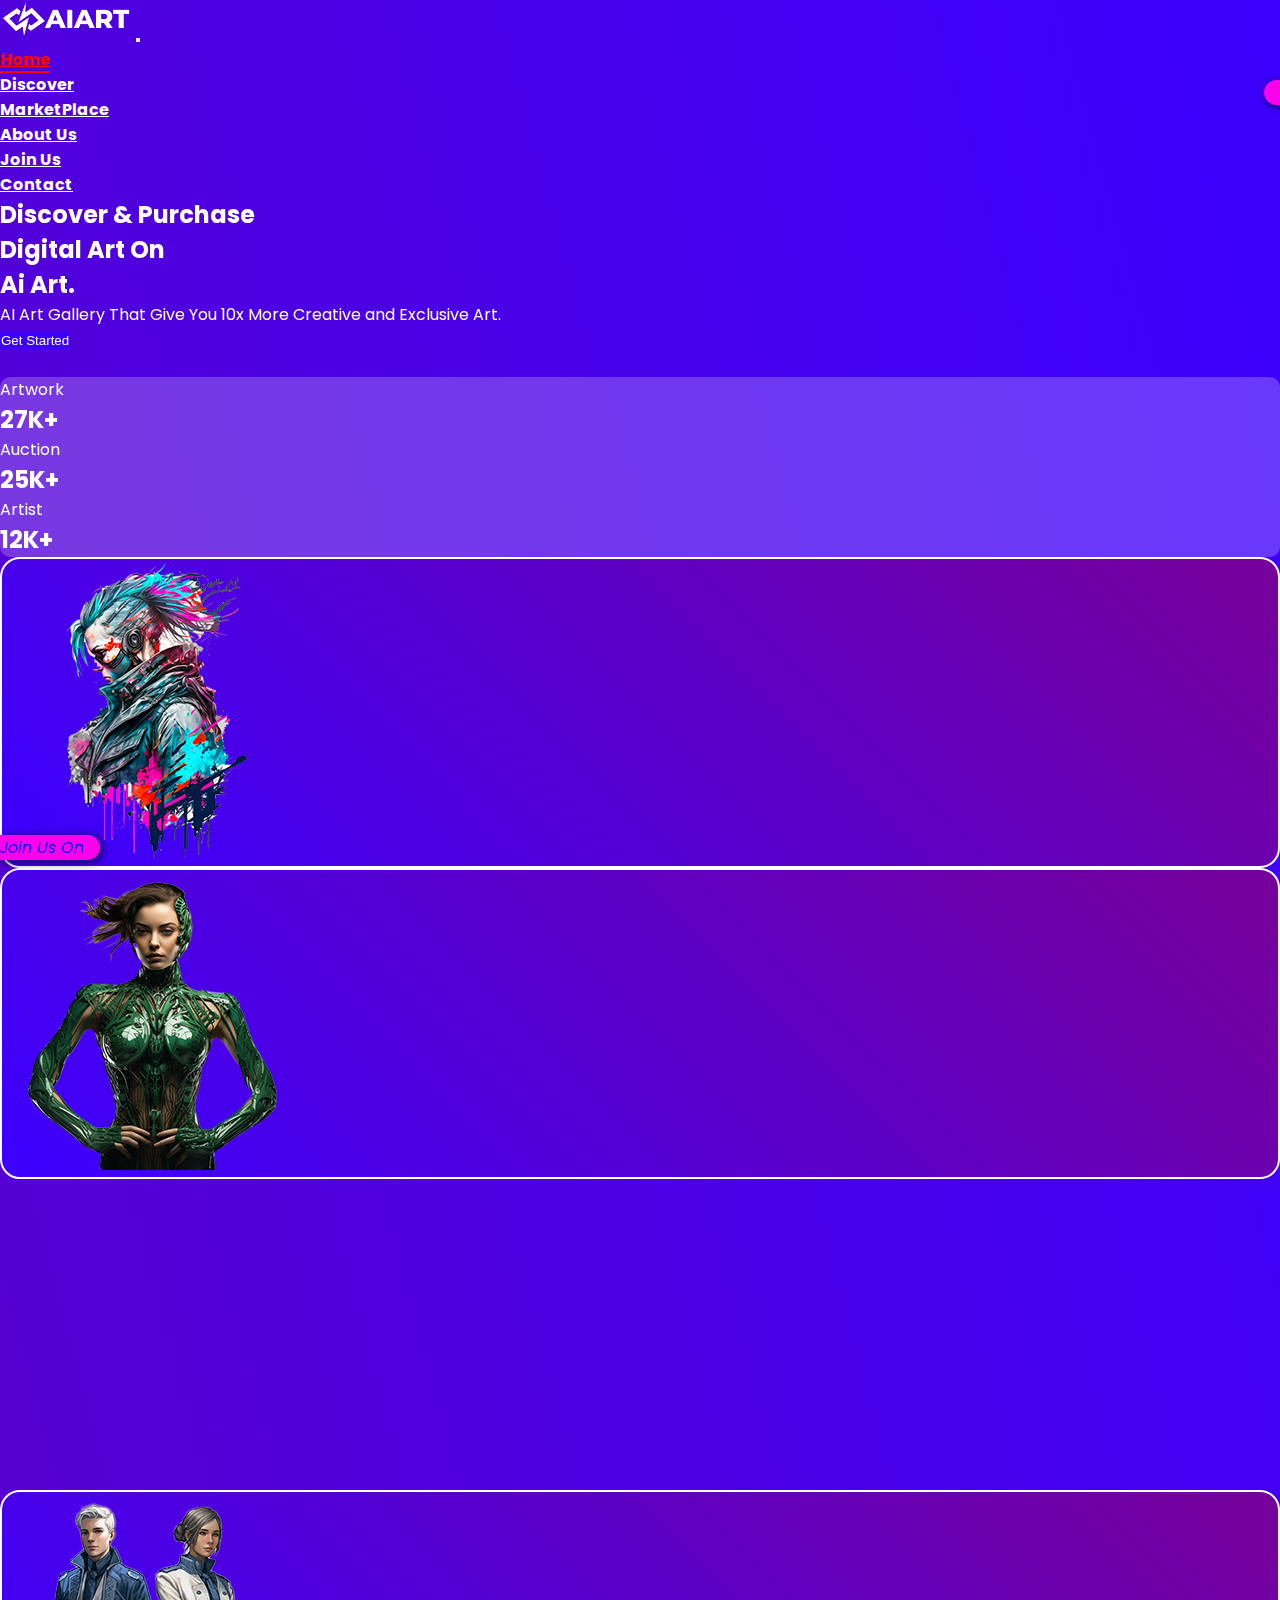
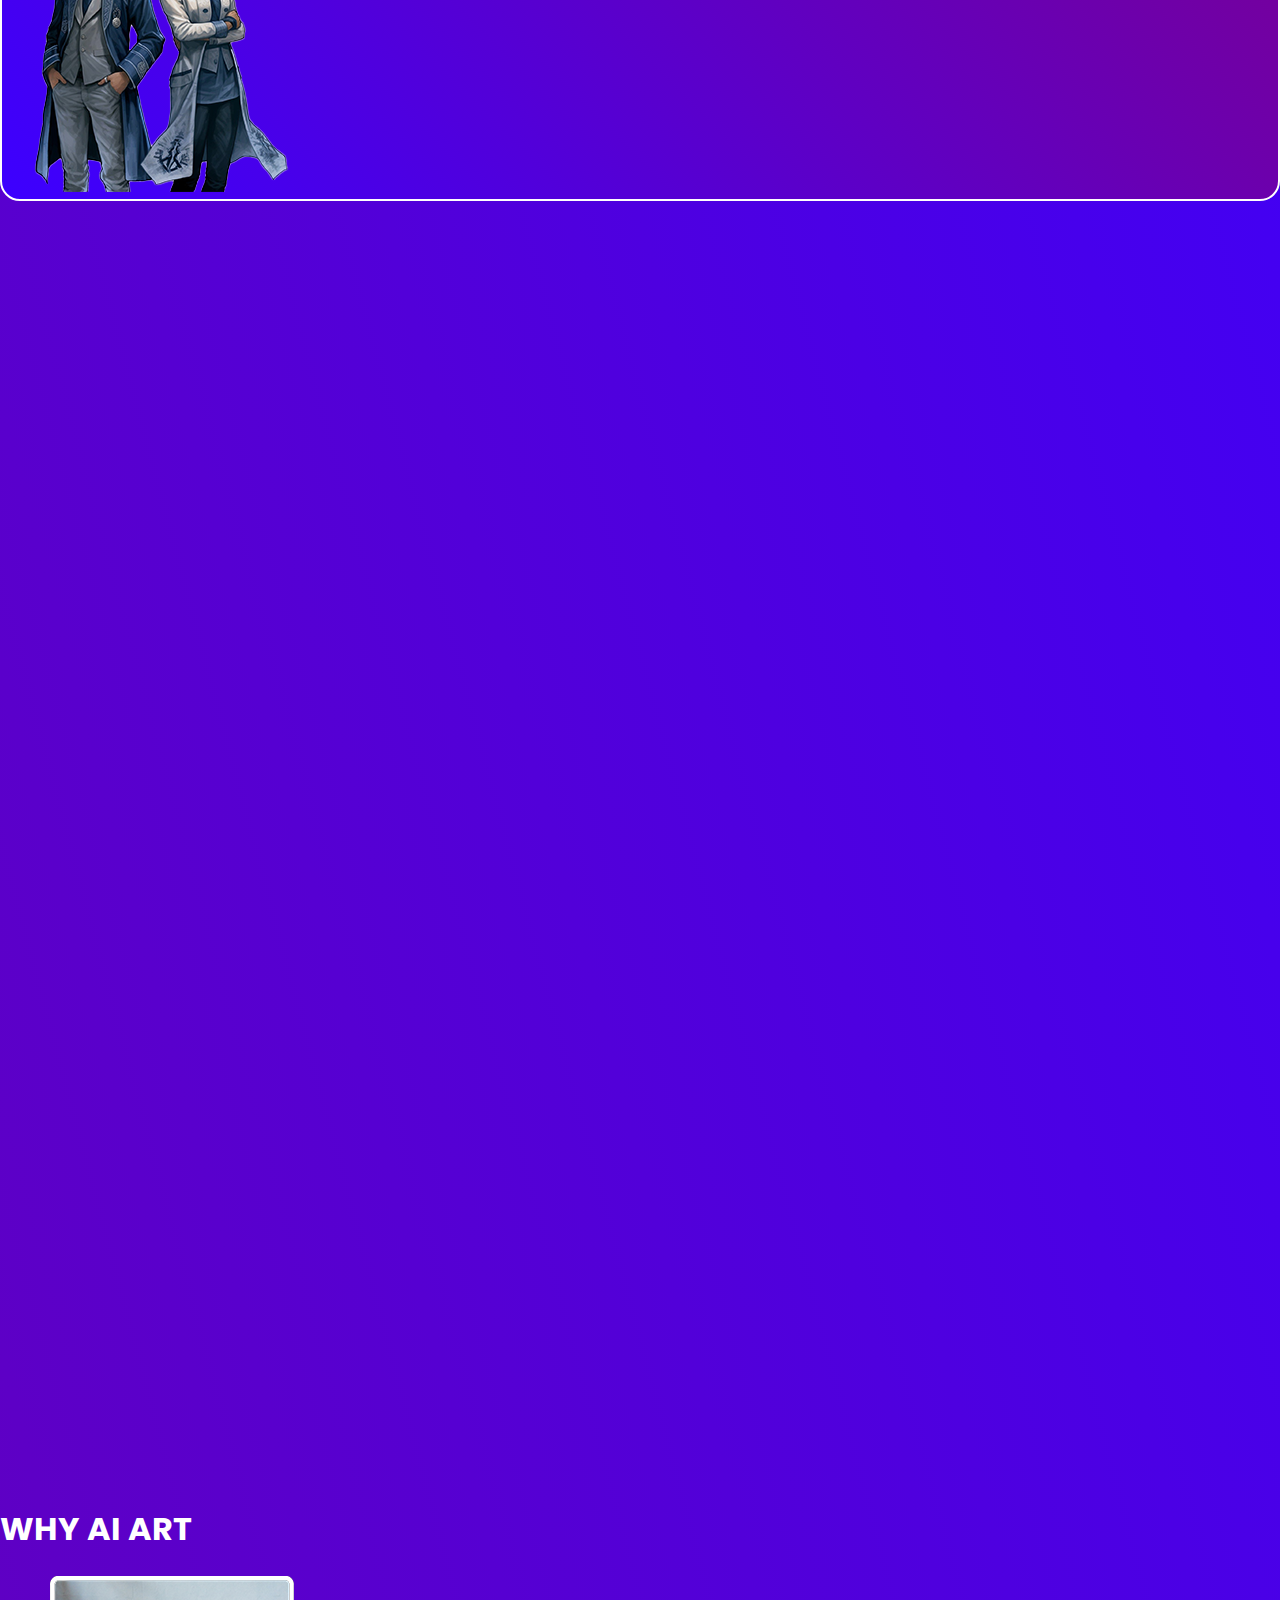
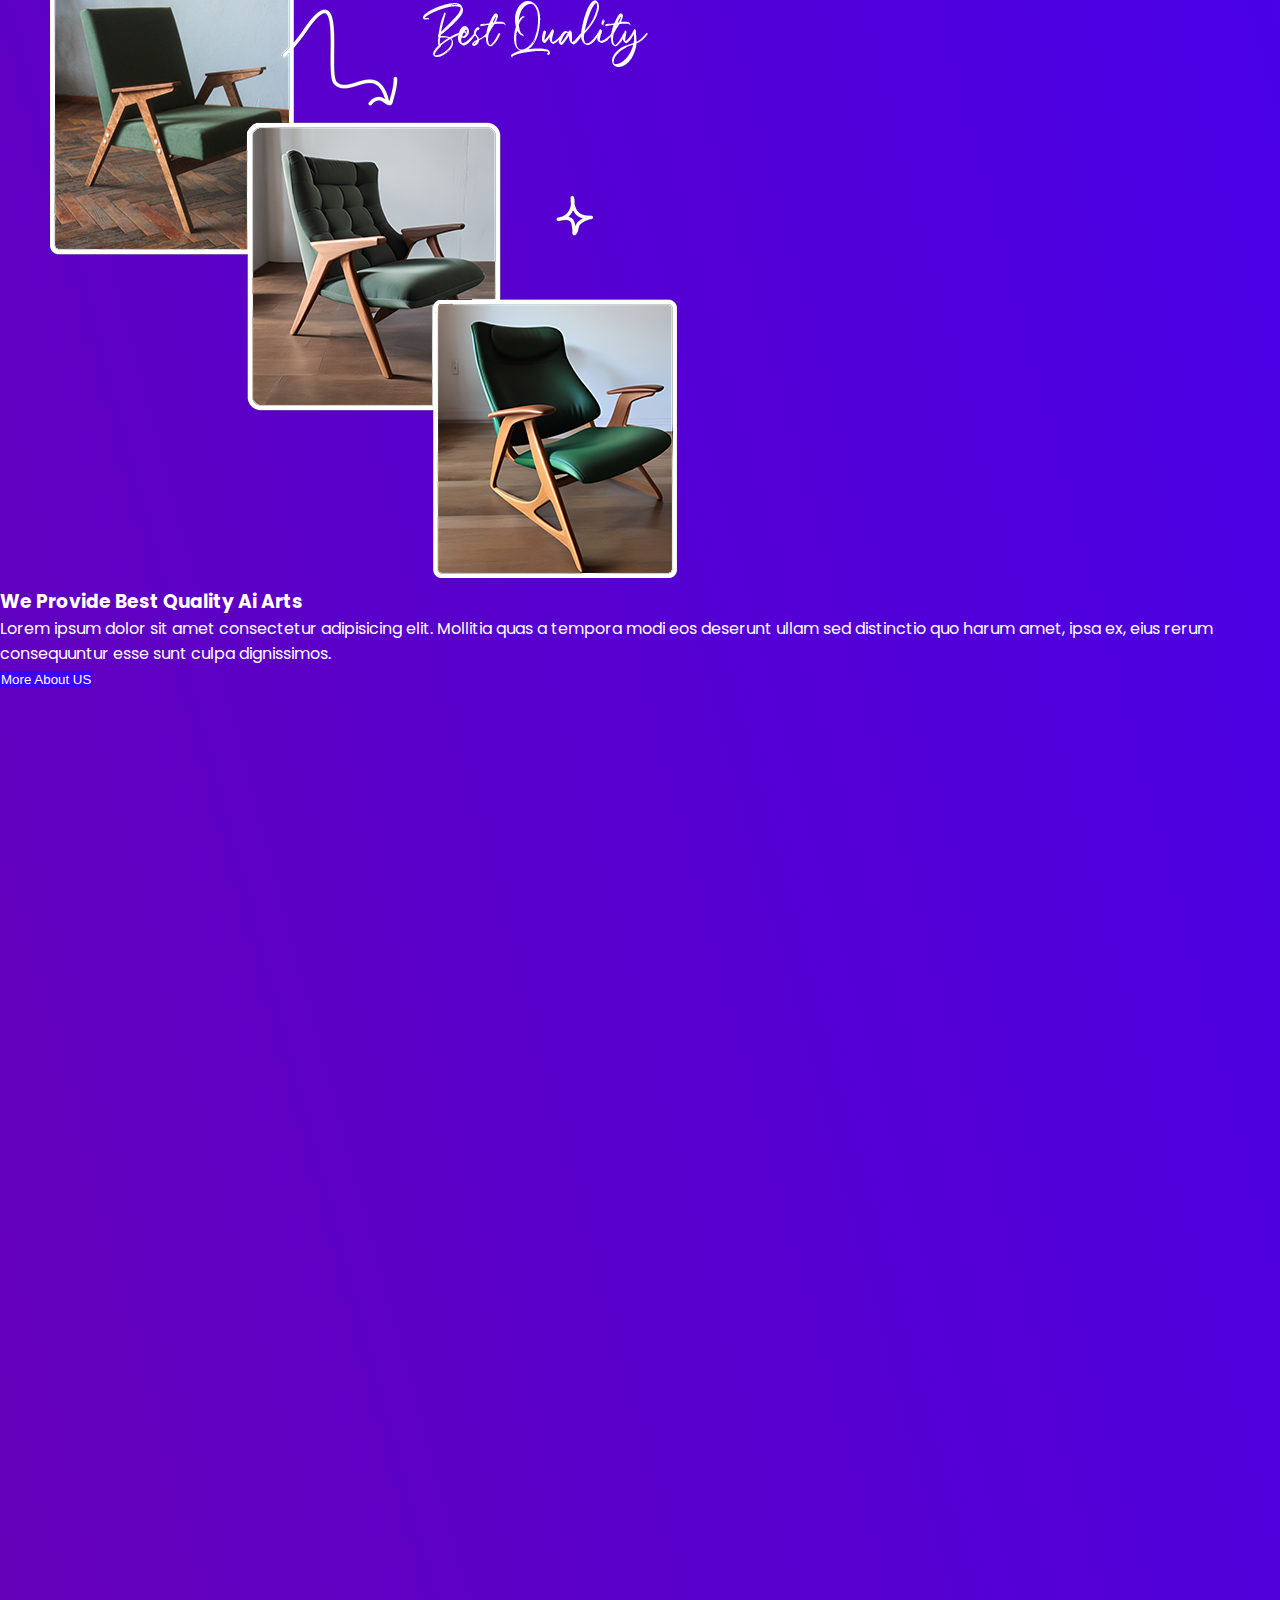
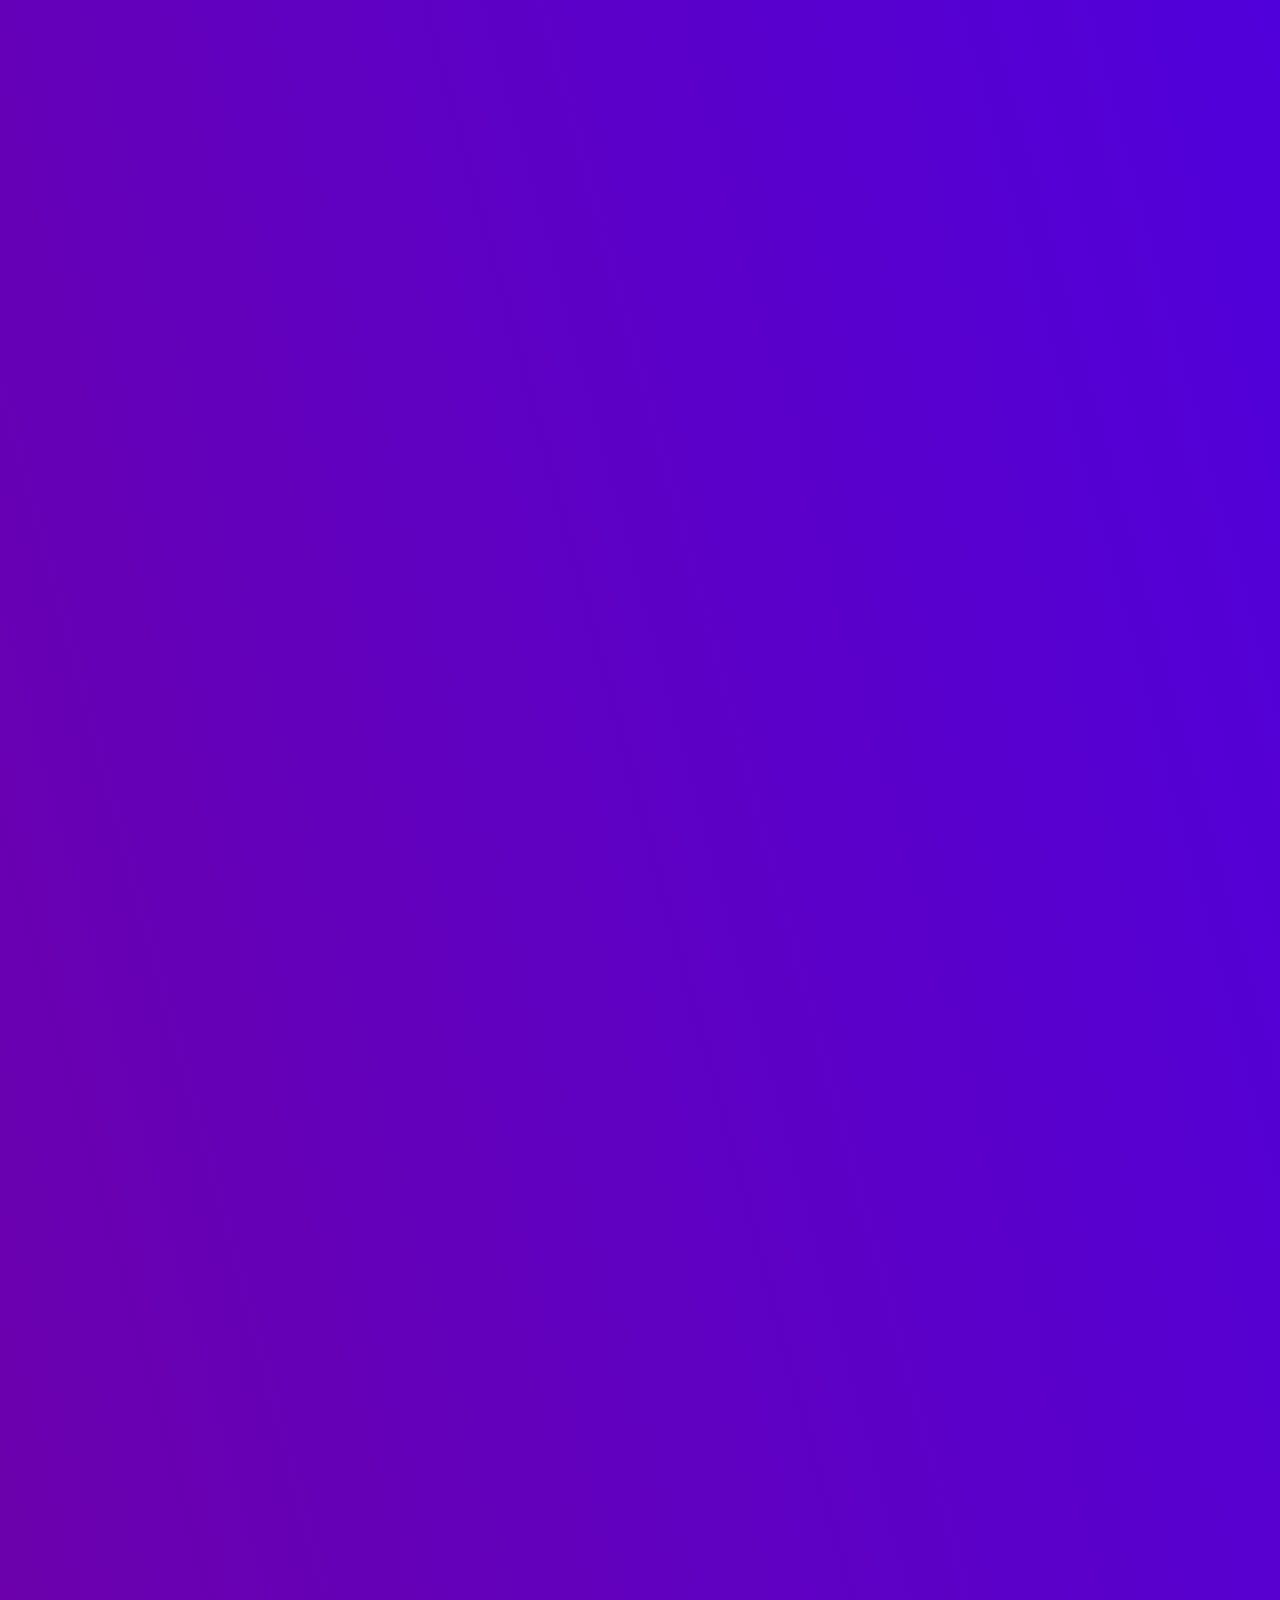
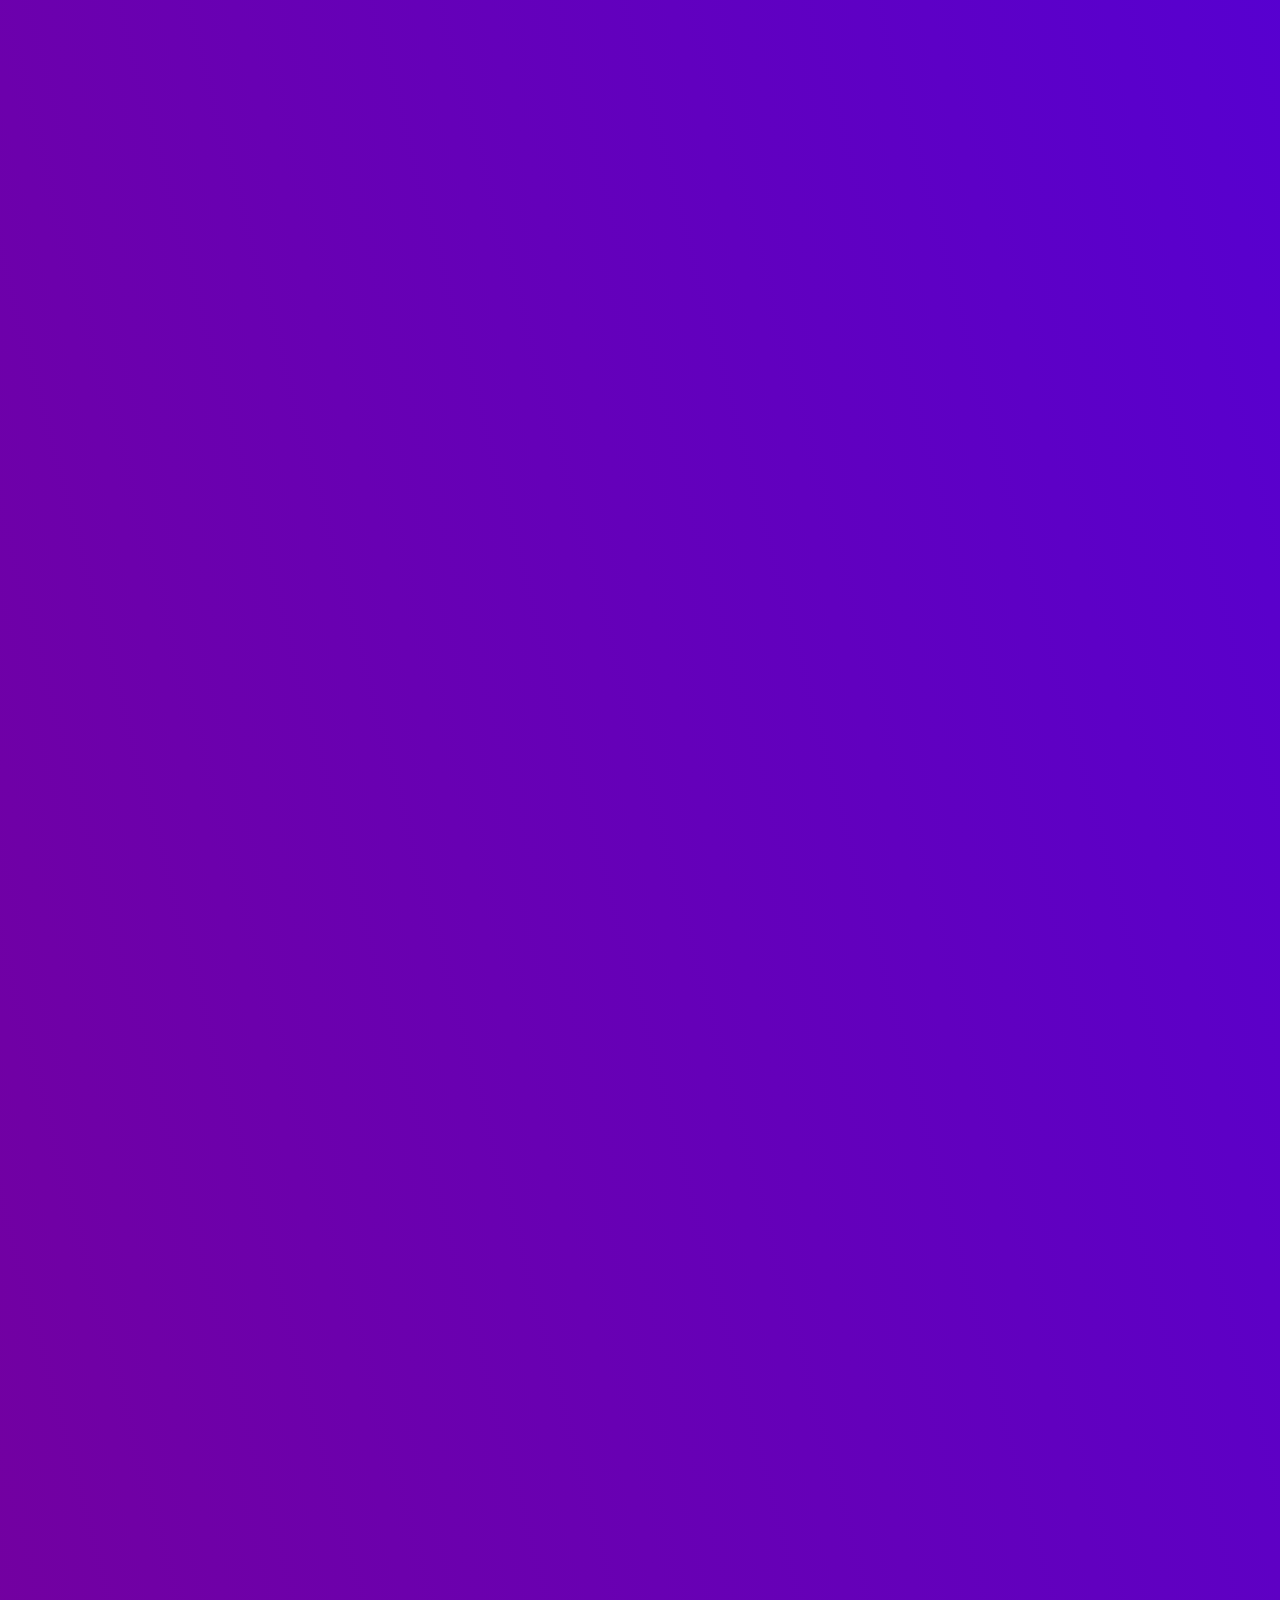
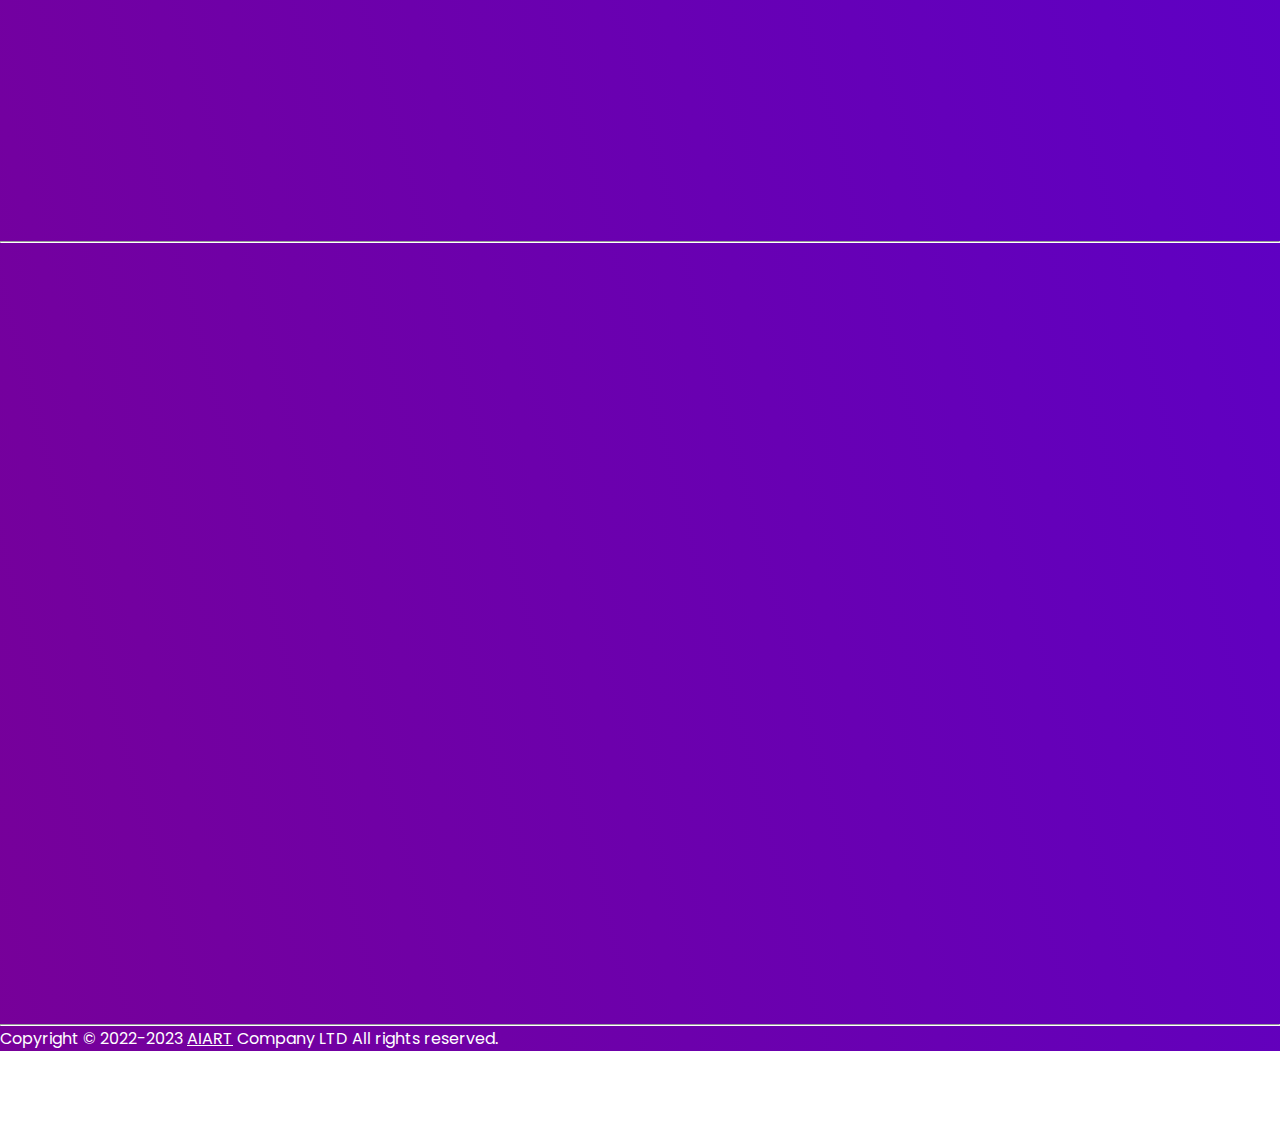
==== commit 0b20ceeb: "last" ====
--- a/index.html
+++ b/index.html
@@ -58,10 +58,7 @@
                         <a class="nav-link ms-lg-4 ms-0" href="aboutus.html">About Us</a>
                     </li>
                     <li class="nav-item">
-                        <a class="nav-link ms-lg-4 ms-0" href="singin.html">Sing In</a>
-                    </li>
-                    <li class="nav-item">
-                        <a class="nav-link ms-lg-4 ms-0" href="singup.html">Sing Up</a>
+                        <a class="nav-link ms-lg-4 ms-0" href="joinus.html">Join Us</a>
                     </li>
                     <li class="nav-item">
                         <a class="nav-link ms-lg-4 ms-0" href="contact.html">Contact</a>
@@ -297,8 +294,7 @@
                                 class="img-fluid w-50 navbar-brand m-auto m-md-0  d-block " alt=""></a>
                         <p>Get exclusive AI Arts straight to your directory. AI Art Gallery That Give You 10x More
                             Creative and Exclusive Art.</p>
-                        <a href="singup.html"><button class="btn btn-sm btn-info ms-2">Sing Up</button></a>
-                        <a href="singin.html"><button class="btn btn-sm btn-info ms-2">Sing In</button></a>
+                        <a href="joinus.html"><button class="btn btn-sm btn-info ms-2">Join Us</button></a>
                     </div>
 
                     <div class="col-12 col-md-4 my-3 pt-3 pt-md-0 mt-md-0 d-flex justify-content-center"
--- a/css/style.css
+++ b/css/style.css
@@ -11,7 +11,9 @@
     background-size: cover;
     color: white;
     font-family: 'Poppins', sans-serif;
-}
+    cursor: url('/images/mouse.png'),auto;
+}
+
 
 /* SCROLL BAR CSS */
 
@@ -332,6 +334,14 @@
 
 form .form-control::placeholder {
     color: rgb(214, 214, 214);
+}
+
+.form--unhidden {
+    display: block;
+}
+
+.form--hidden {
+    display: none;
 }
 
 /* SING IN CSS */
